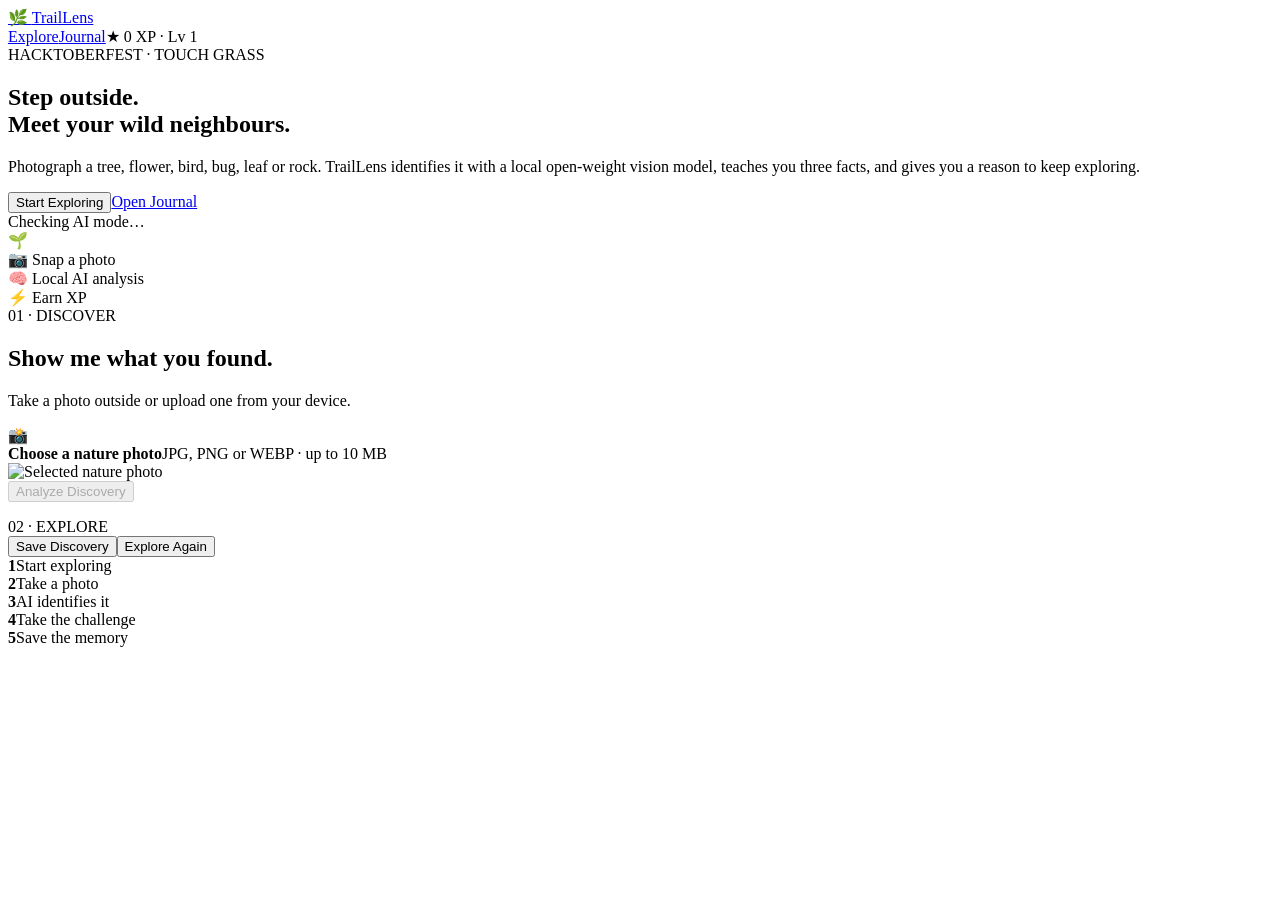
==== frontend/index.html @ ab3d4726 "Add frontend/index.html" ====
<!doctype html>
<html lang="en">
<head>
<meta charset="utf-8"><meta name="viewport" content="width=device-width,initial-scale=1">
<title>TrailLens — Offline AI Nature Explorer</title>
<link rel="stylesheet" href="/static/styles.css">
</head>
<body>
<header class="site-header">
<a class="brand" href="/">🌿 <span>TrailLens</span></a>
<nav><a class="active" href="/">Explore</a><a href="/journal">Journal</a><span id="stats-pill" class="stats-pill">★ 0 XP · Lv 1</span></nav>
</header>
<main>
<section class="hero">
<div class="hero-copy"><span class="eyebrow">HACKTOBERFEST · TOUCH GRASS</span>
<h1>Step outside.<br><span>Meet your wild neighbours.</span></h1>
<p>Photograph a tree, flower, bird, bug, leaf or rock. TrailLens identifies it with a local open-weight vision model, teaches you three facts, and gives you a reason to keep exploring.</p>
<div class="hero-actions"><button id="start-btn" class="primary">Start Exploring</button><a class="secondary" href="/journal">Open Journal</a></div>
<div id="mode-banner" class="mode-banner">Checking AI mode…</div></div>
<div class="hero-art" aria-hidden="true"><div class="leaf-orb">🌱</div><div class="trail-card">📷 Snap a photo<br>🧠 Local AI analysis<br>⚡ Earn XP</div></div>
</section>
<section id="explore" class="explore-grid">
<div class="panel upload-panel"><div class="section-kicker">01 · DISCOVER</div><h2>Show me what you found.</h2><p class="muted">Take a photo outside or upload one from your device.</p>
<label class="dropzone" for="photo"><div class="drop-icon">📸</div><strong>Choose a nature photo</strong><span>JPG, PNG or WEBP · up to 10 MB</span></label>
<input id="photo" type="file" accept="image/jpeg,image/png,image/webp" capture="environment" hidden>
<div id="preview-wrap" class="preview-wrap hidden"><img id="preview" alt="Selected nature photo"></div>
<button id="analyze-btn" class="primary full" disabled>Analyze Discovery</button><p id="status" class="status" role="status"></p>
</div>
<div id="result-panel" class="panel result-panel hidden"><div class="section-kicker">02 · EXPLORE</div><div id="result-content"></div>
<div class="result-actions"><button id="save-btn" class="primary">Save Discovery</button><button id="again-btn" class="secondary">Explore Again</button></div></div>
</section>
<section class="steps"><div><b>1</b><span>Start exploring</span></div><div><b>2</b><span>Take a photo</span></div><div><b>3</b><span>AI identifies it</span></div><div><b>4</b><span>Take the challenge</span></div><div><b>5</b><span>Save the memory</span></div></section>
</main>
<script src="/static/app.js"></script>
</body></html>
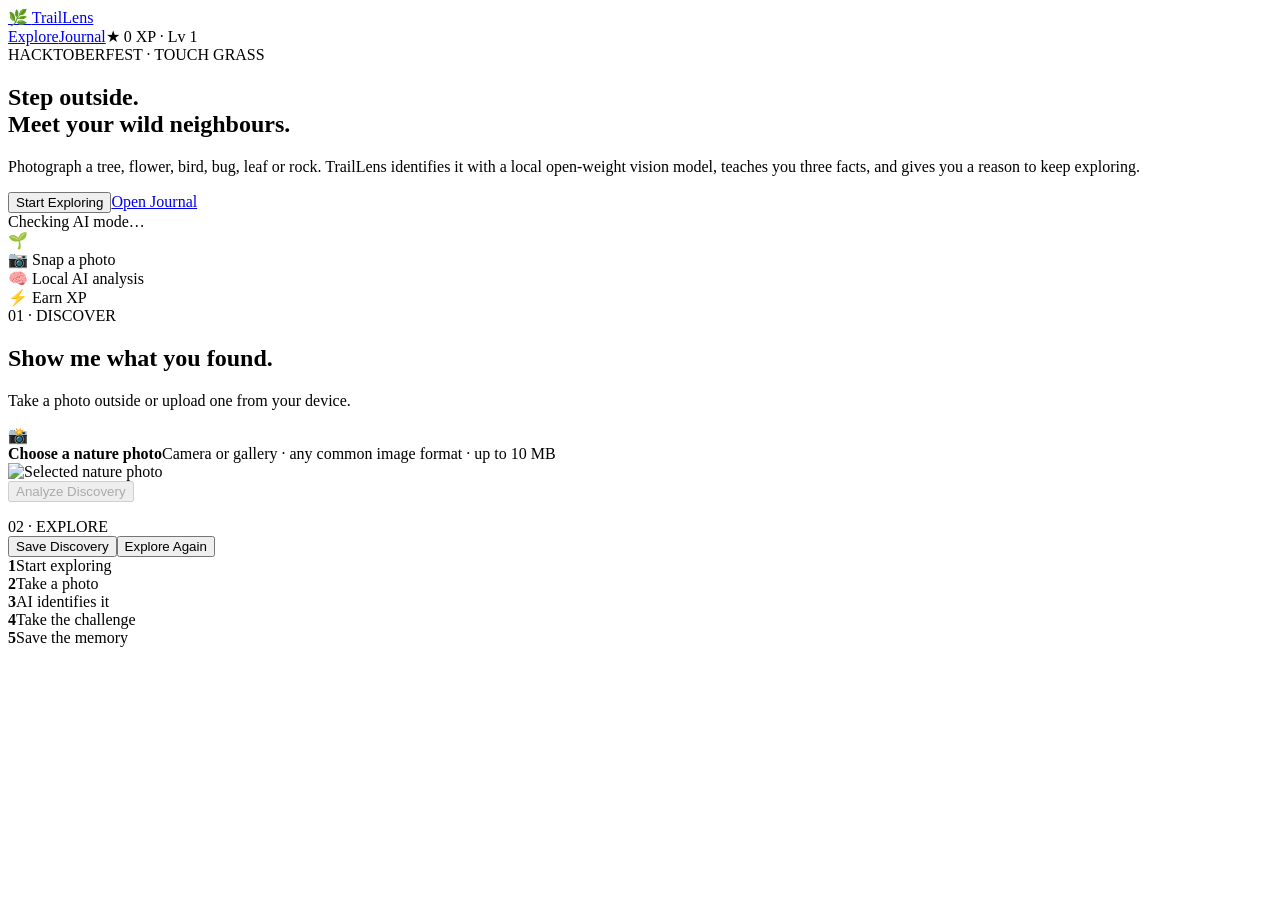
==== commit 1e113f61: "Fix camera image input" ====
--- a/frontend/index.html
+++ b/frontend/index.html
@@ -21,8 +21,8 @@
 </section>
 <section id="explore" class="explore-grid">
 <div class="panel upload-panel"><div class="section-kicker">01 · DISCOVER</div><h2>Show me what you found.</h2><p class="muted">Take a photo outside or upload one from your device.</p>
-<label class="dropzone" for="photo"><div class="drop-icon">📸</div><strong>Choose a nature photo</strong><span>JPG, PNG or WEBP · up to 10 MB</span></label>
-<input id="photo" type="file" accept="image/jpeg,image/png,image/webp" capture="environment" hidden>
+<label class="dropzone" for="photo"><div class="drop-icon">📸</div><strong>Choose a nature photo</strong><span>Camera or gallery · any common image format · up to 10 MB</span></label>
+<input id="photo" type="file" accept="image/*" capture="environment" hidden>
 <div id="preview-wrap" class="preview-wrap hidden"><img id="preview" alt="Selected nature photo"></div>
 <button id="analyze-btn" class="primary full" disabled>Analyze Discovery</button><p id="status" class="status" role="status"></p>
 </div>
